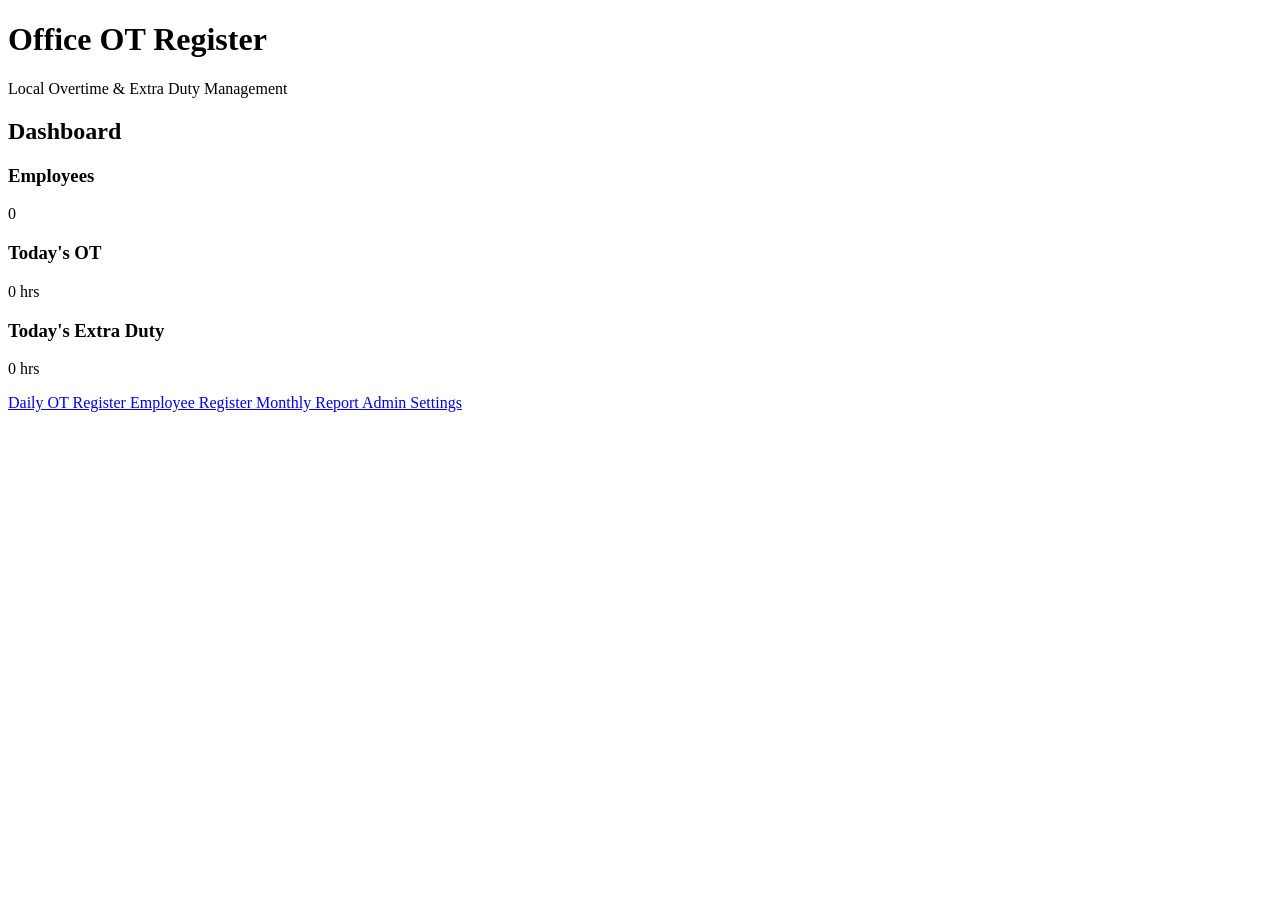
==== index.html @ ebf97f28 "Create index.html" ====
<!DOCTYPE html>
<html lang="en">
<head>
    <meta charset="UTF-8">
    <meta name="viewport" content="width=device-width, initial-scale=1.0">

    <title>Office OT Register</title>

    <link rel="stylesheet" href="css/style.css">
</head>

<body>

<header class="topbar">
    <div>
        <h1>Office OT Register</h1>
        <p>Local Overtime & Extra Duty Management</p>
    </div>
</header>

<div class="container">

    <h2>Dashboard</h2>

    <div class="cards">

        <div class="card">
            <h3>Employees</h3>
            <p id="employeeCount">0</p>
        </div>

        <div class="card">
            <h3>Today's OT</h3>
            <p id="todayOT">0 hrs</p>
        </div>

        <div class="card">
            <h3>Today's Extra Duty</h3>
            <p id="todayExtra">0 hrs</p>
        </div>

    </div>

    <div class="menu">

        <a href="register.html" class="menu-btn">
            Daily OT Register
        </a>

        <a href="employees.html" class="menu-btn">
            Employee Register
        </a>

        <a href="report.html" class="menu-btn">
            Monthly Report
        </a>

        <a href="admin.html" class="menu-btn">
            Admin Settings
        </a>

    </div>

</div>

<script src="js/db.js"></script>

<script>

async function loadDashboard() {

    const employees = await getEmployees();

    document.getElementById("employeeCount").textContent =
        employees.length;

    const today = new Date().toISOString().split("T")[0];

    const records = await getRecordsByDate(today);

    let ot = 0;
    let extra = 0;

    records.forEach(record => {

        ot += Number(record.otHours || 0);
        extra += Number(record.extraHours || 0);

    });

    document.getElementById("todayOT").textContent =
        ot.toFixed(2) + " hrs";

    document.getElementById("todayExtra").textContent =
        extra.toFixed(2) + " hrs";
}

loadDashboard();

</script>

</body>
</html>
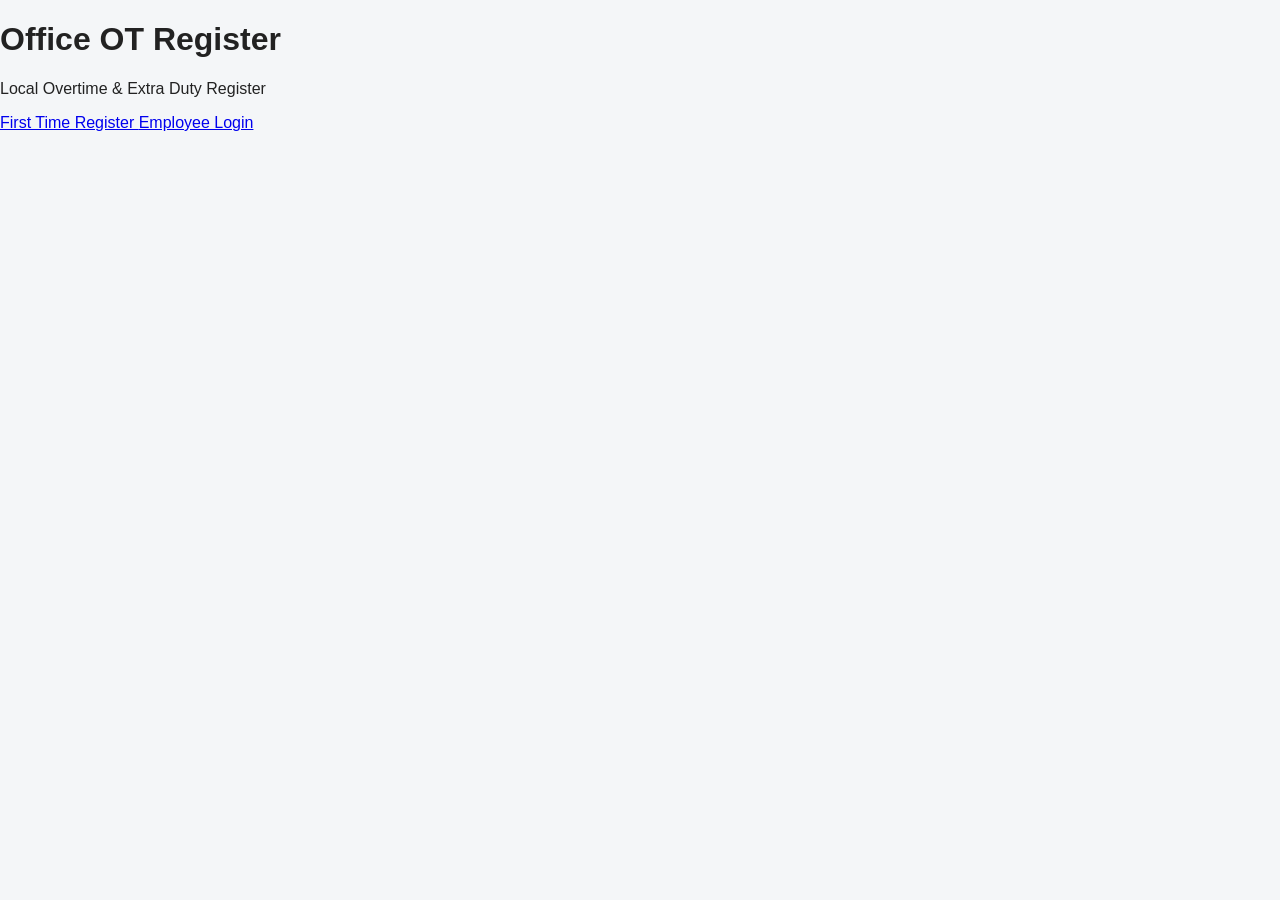
==== commit 04dff8a2: "Update index.html" ====
--- a/index.html
+++ b/index.html
@@ -1,103 +1,44 @@
 <!DOCTYPE html>
 <html lang="en">
+
 <head>
     <meta charset="UTF-8">
-    <meta name="viewport" content="width=device-width, initial-scale=1.0">
+
+    <meta name="viewport"
+          content="width=device-width, initial-scale=1.0">
 
     <title>Office OT Register</title>
 
-    <link rel="stylesheet" href="css/style.css">
+    <link rel="stylesheet"
+          href="css/style.css">
 </head>
 
 <body>
 
-<header class="topbar">
-    <div>
-        <h1>Office OT Register</h1>
-        <p>Local Overtime & Extra Duty Management</p>
-    </div>
-</header>
+<div class="login-box">
 
-<div class="container">
+    <h1>Office OT Register</h1>
 
-    <h2>Dashboard</h2>
+    <p>
+        Local Overtime & Extra Duty Register
+    </p>
 
-    <div class="cards">
+    <div class="home-buttons">
 
-        <div class="card">
-            <h3>Employees</h3>
-            <p id="employeeCount">0</p>
-        </div>
-
-        <div class="card">
-            <h3>Today's OT</h3>
-            <p id="todayOT">0 hrs</p>
-        </div>
-
-        <div class="card">
-            <h3>Today's Extra Duty</h3>
-            <p id="todayExtra">0 hrs</p>
-        </div>
-
-    </div>
-
-    <div class="menu">
-
-        <a href="register.html" class="menu-btn">
-            Daily OT Register
+        <a href="register.html"
+           class="primary-btn">
+            First Time Register
         </a>
 
-        <a href="employees.html" class="menu-btn">
-            Employee Register
-        </a>
-
-        <a href="report.html" class="menu-btn">
-            Monthly Report
-        </a>
-
-        <a href="admin.html" class="menu-btn">
-            Admin Settings
+        <a href="login.html"
+           class="secondary-btn">
+            Employee Login
         </a>
 
     </div>
 
 </div>
 
-<script src="js/db.js"></script>
+</body>
 
-<script>
-
-async function loadDashboard() {
-
-    const employees = await getEmployees();
-
-    document.getElementById("employeeCount").textContent =
-        employees.length;
-
-    const today = new Date().toISOString().split("T")[0];
-
-    const records = await getRecordsByDate(today);
-
-    let ot = 0;
-    let extra = 0;
-
-    records.forEach(record => {
-
-        ot += Number(record.otHours || 0);
-        extra += Number(record.extraHours || 0);
-
-    });
-
-    document.getElementById("todayOT").textContent =
-        ot.toFixed(2) + " hrs";
-
-    document.getElementById("todayExtra").textContent =
-        extra.toFixed(2) + " hrs";
-}
-
-loadDashboard();
-
-</script>
-
-</body>
 </html>
--- a/css/style.css
+++ b/css/style.css
@@ -0,0 +1,171 @@
+* {
+    box-sizing: border-box;
+}
+
+body {
+    margin: 0;
+    font-family: Arial, sans-serif;
+    background: #f4f6f8;
+    color: #222;
+}
+
+.topbar {
+    background: #1f2937;
+    color: white;
+    padding: 20px;
+}
+
+.topbar h1 {
+    margin: 0;
+}
+
+.topbar p {
+    margin: 5px 0 0;
+}
+
+.container {
+    max-width: 1200px;
+    margin: 30px auto;
+    padding: 20px;
+    background: white;
+    border-radius: 10px;
+}
+
+.cards {
+    display: flex;
+    gap: 20px;
+    margin: 20px 0;
+}
+
+.card {
+    flex: 1;
+    background: #f1f5f9;
+    padding: 20px;
+    border-radius: 8px;
+}
+
+.card p {
+    font-size: 28px;
+    font-weight: bold;
+}
+
+.menu {
+    display: grid;
+    grid-template-columns:
+        repeat(auto-fit, minmax(200px, 1fr));
+
+    gap: 15px;
+
+    margin-top: 30px;
+}
+
+.menu-btn {
+    display: block;
+    text-decoration: none;
+    text-align: center;
+
+    background: #2563eb;
+    color: white;
+
+    padding: 18px;
+
+    border-radius: 8px;
+}
+
+.menu-btn:hover {
+    opacity: 0.9;
+}
+
+label {
+    display: block;
+    margin-top: 15px;
+    margin-bottom: 5px;
+    font-weight: bold;
+}
+
+input,
+select,
+textarea {
+    width: 100%;
+    padding: 10px;
+
+    border: 1px solid #ccc;
+    border-radius: 5px;
+}
+
+textarea {
+    min-height: 80px;
+}
+
+button {
+    margin-top: 15px;
+
+    padding: 10px 18px;
+
+    border: none;
+    border-radius: 5px;
+
+    background: #2563eb;
+    color: white;
+
+    cursor: pointer;
+}
+
+button:hover {
+    opacity: 0.85;
+}
+
+table {
+    width: 100%;
+    border-collapse: collapse;
+
+    margin-top: 20px;
+}
+
+th,
+td {
+    border: 1px solid #ddd;
+
+    padding: 10px;
+
+    text-align: left;
+}
+
+th {
+    background: #f1f5f9;
+}
+
+.summary {
+    margin-top: 20px;
+
+    padding: 15px;
+
+    background: #f1f5f9;
+
+    border-radius: 6px;
+}
+
+hr {
+    margin: 30px 0;
+
+    border: 0;
+
+    border-top: 1px solid #ddd;
+}
+
+@media(max-width: 700px) {
+
+    .cards {
+        flex-direction: column;
+    }
+
+    .container {
+        margin: 10px;
+        padding: 15px;
+    }
+
+    table {
+        font-size: 13px;
+    }
+
+}
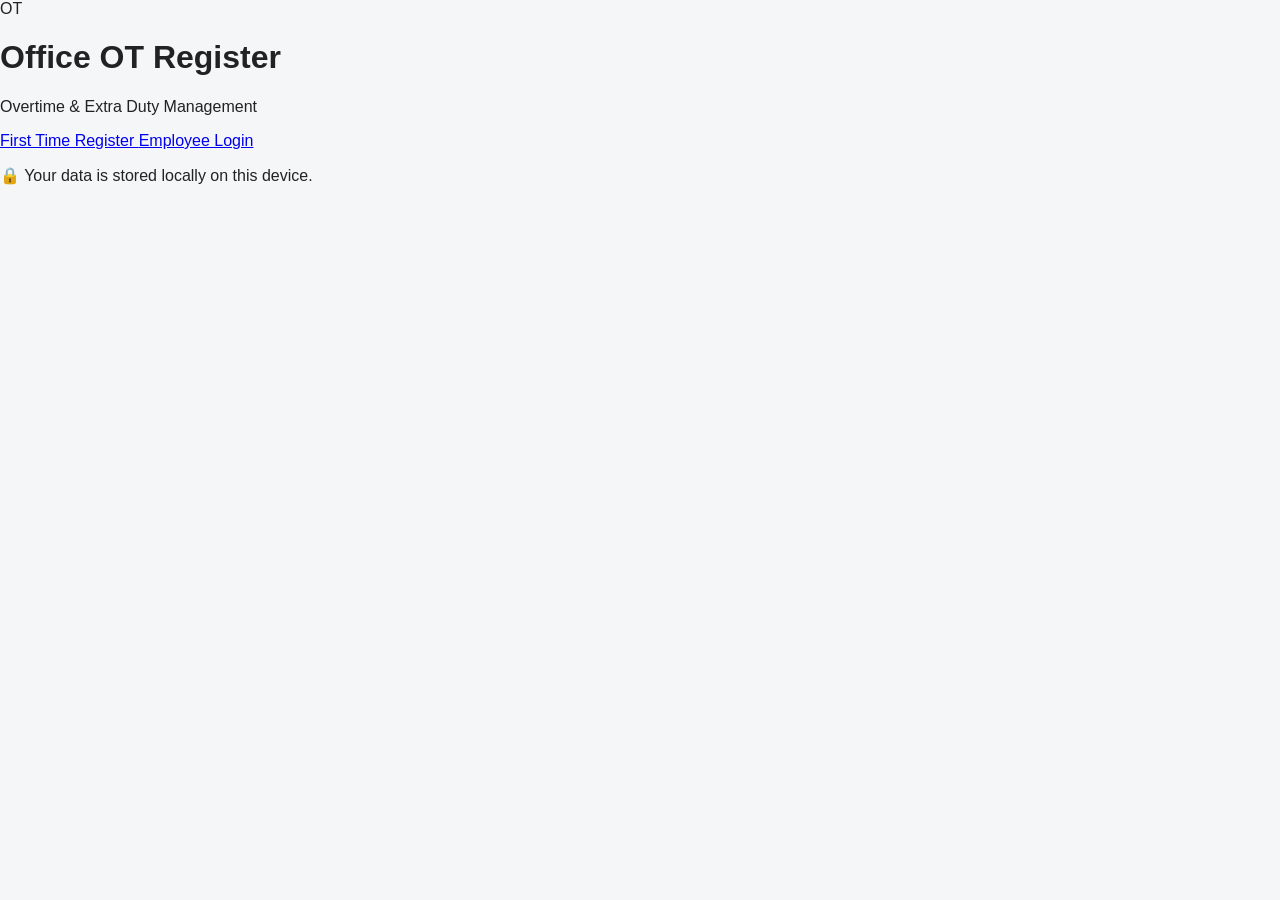
==== commit 7505ec9b: "Update index.html" ====
--- a/index.html
+++ b/index.html
@@ -2,6 +2,7 @@
 <html lang="en">
 
 <head>
+
     <meta charset="UTF-8">
 
     <meta name="viewport"
@@ -11,33 +12,53 @@
 
     <link rel="stylesheet"
           href="css/style.css">
+
 </head>
 
 <body>
 
 <div class="login-box">
 
+    <div class="logo">
+        OT
+    </div>
+
     <h1>Office OT Register</h1>
 
-    <p>
-        Local Overtime & Extra Duty Register
+    <p class="subtitle">
+        Overtime & Extra Duty Management
     </p>
+
 
     <div class="home-buttons">
 
         <a href="register.html"
            class="primary-btn">
+
             First Time Register
+
         </a>
+
 
         <a href="login.html"
            class="secondary-btn">
+
             Employee Login
+
         </a>
 
     </div>
 
+
+    <p class="local-info">
+
+        🔒 Your data is stored locally
+        on this device.
+
+    </p>
+
 </div>
+
 
 </body>
 
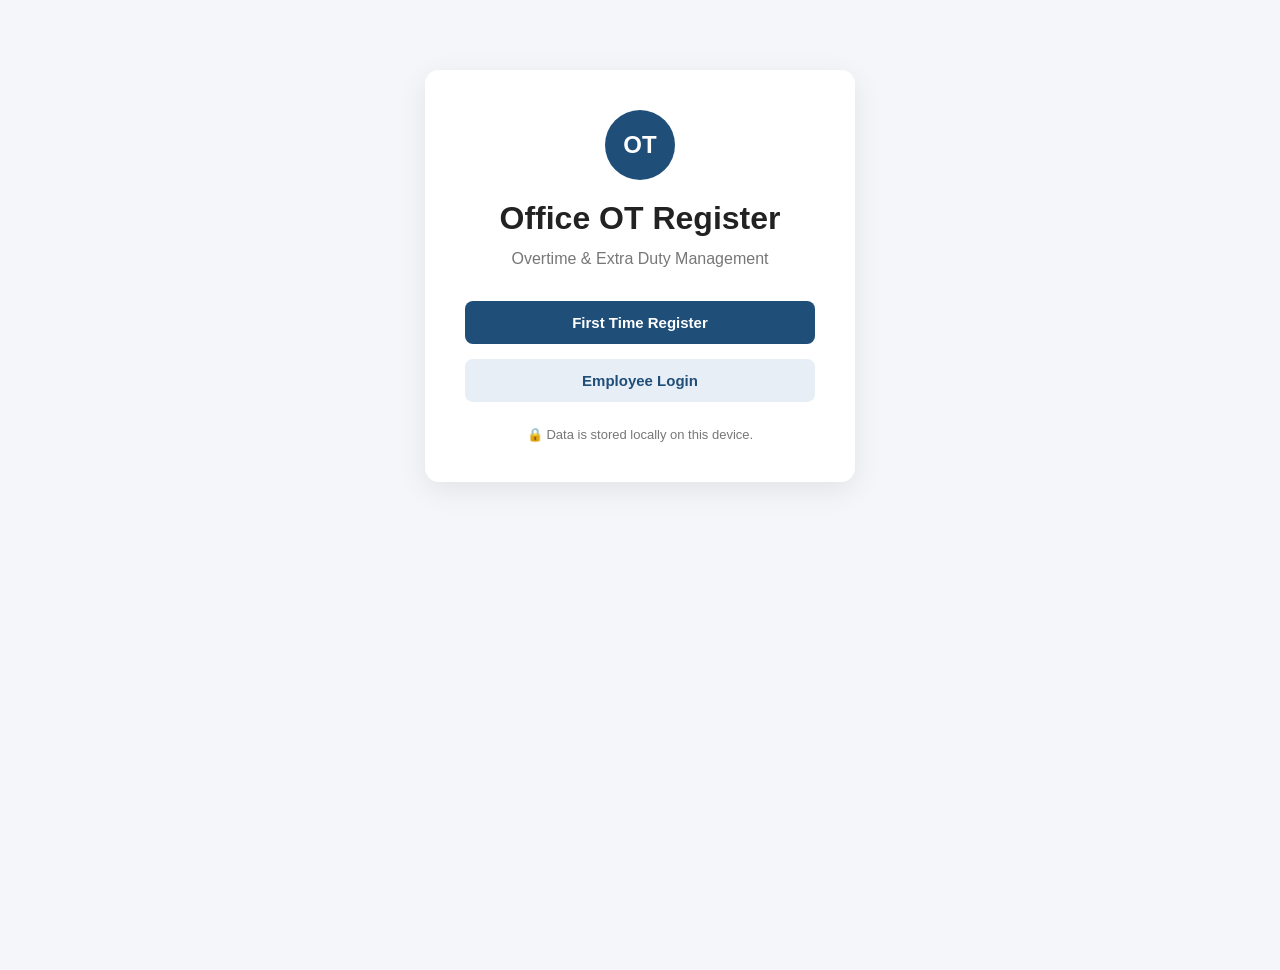
==== commit 5c717276: "Update index.html" ====
--- a/index.html
+++ b/index.html
@@ -15,15 +15,22 @@
 
 </head>
 
+
 <body>
 
+
 <div class="login-box">
+
 
     <div class="logo">
         OT
     </div>
 
-    <h1>Office OT Register</h1>
+
+    <h1>
+        Office OT Register
+    </h1>
+
 
     <p class="subtitle">
         Overtime & Extra Duty Management
@@ -31,6 +38,7 @@
 
 
     <div class="home-buttons">
+
 
         <a href="register.html"
            class="primary-btn">
@@ -47,15 +55,17 @@
 
         </a>
 
+
     </div>
 
 
     <p class="local-info">
 
-        🔒 Your data is stored locally
-        on this device.
+        🔒 Data is stored locally on
+        this device.
 
     </p>
+
 
 </div>
 
--- a/css/style.css
+++ b/css/style.css
@@ -1,171 +1,789 @@
 * {
     box-sizing: border-box;
-}
+    margin: 0;
+    padding: 0;
+}
+
 
 body {
-    margin: 0;
-    font-family: Arial, sans-serif;
-    background: #f4f6f8;
+
+    font-family:
+        Arial,
+        Helvetica,
+        sans-serif;
+
+    background: #f4f6f9;
+
     color: #222;
-}
+
+    min-height: 100vh;
+}
+
+
+a {
+
+    text-decoration: none;
+
+    color: inherit;
+}
+
+
+/* =====================================
+   LOGIN / HOME
+===================================== */
+
+.login-box {
+
+    width: 100%;
+
+    max-width: 430px;
+
+    margin: 70px auto;
+
+    background: white;
+
+    padding: 40px;
+
+    border-radius: 14px;
+
+    box-shadow:
+        0 8px 30px
+        rgba(0, 0, 0, 0.08);
+
+    text-align: center;
+}
+
+
+.logo {
+
+    width: 70px;
+
+    height: 70px;
+
+    margin: 0 auto 20px;
+
+    background: #1f4e79;
+
+    color: white;
+
+    border-radius: 50%;
+
+    display: flex;
+
+    align-items: center;
+
+    justify-content: center;
+
+    font-size: 24px;
+
+    font-weight: bold;
+}
+
+
+.login-box h1 {
+
+    margin-bottom: 10px;
+}
+
+
+.subtitle {
+
+    color: #777;
+
+    margin-bottom: 30px;
+
+    line-height: 1.5;
+}
+
+
+.home-buttons {
+
+    display: flex;
+
+    flex-direction: column;
+
+    gap: 15px;
+}
+
+
+/* =====================================
+   BUTTONS
+===================================== */
+
+.primary-btn,
+.secondary-btn,
+.logout-btn {
+
+    display: inline-block;
+
+    border: none;
+
+    cursor: pointer;
+
+    padding: 13px 20px;
+
+    border-radius: 8px;
+
+    font-size: 15px;
+
+    font-weight: bold;
+
+    text-align: center;
+}
+
+
+.primary-btn {
+
+    background: #1f4e79;
+
+    color: white;
+}
+
+
+.primary-btn:hover {
+
+    opacity: 0.9;
+}
+
+
+.secondary-btn {
+
+    background: #e8eef5;
+
+    color: #1f4e79;
+}
+
+
+.logout-btn {
+
+    background: #dc3545;
+
+    color: white;
+}
+
+
+.local-info {
+
+    margin-top: 25px;
+
+    font-size: 13px;
+
+    color: #777;
+}
+
+
+/* =====================================
+   FORM
+===================================== */
+
+.form-box {
+
+    width: 100%;
+
+    max-width: 500px;
+
+    margin: 40px auto;
+
+    background: white;
+
+    padding: 35px;
+
+    border-radius: 14px;
+
+    box-shadow:
+        0 8px 30px
+        rgba(0, 0, 0, 0.07);
+}
+
+
+.form-box.wide {
+
+    max-width: 750px;
+}
+
+
+.form-box h1 {
+
+    margin-bottom: 10px;
+}
+
+
+.form-box label {
+
+    display: block;
+
+    margin-top: 18px;
+
+    margin-bottom: 7px;
+
+    font-weight: bold;
+}
+
+
+.form-box input,
+.form-box textarea,
+.form-box select {
+
+    width: 100%;
+
+    padding: 12px;
+
+    border: 1px solid #ccc;
+
+    border-radius: 7px;
+
+    font-size: 15px;
+
+    outline: none;
+}
+
+
+.form-box input:focus,
+.form-box textarea:focus {
+
+    border-color: #1f4e79;
+}
+
+
+.form-box button {
+
+    width: 100%;
+
+    margin-top: 25px;
+}
+
+
+.bottom-link {
+
+    text-align: center;
+
+    margin-top: 25px;
+
+    color: #666;
+}
+
+
+.bottom-link a {
+
+    color: #1f4e79;
+
+    font-weight: bold;
+}
+
+
+.back-link {
+
+    display: inline-block;
+
+    margin-bottom: 20px;
+
+    color: #1f4e79;
+
+    font-weight: bold;
+}
+
+
+/* =====================================
+   TOPBAR
+===================================== */
 
 .topbar {
-    background: #1f2937;
-    color: white;
-    padding: 20px;
-}
-
-.topbar h1 {
-    margin: 0;
-}
-
-.topbar p {
-    margin: 5px 0 0;
-}
+
+    background: white;
+
+    padding: 18px 5%;
+
+    display: flex;
+
+    align-items: center;
+
+    justify-content: space-between;
+
+    box-shadow:
+        0 2px 10px
+        rgba(0, 0, 0, 0.06);
+}
+
+
+.topbar h2 {
+
+    margin-bottom: 4px;
+}
+
+
+.topbar span {
+
+    color: #777;
+
+    font-size: 13px;
+}
+
+
+/* =====================================
+   CONTAINER
+===================================== */
 
 .container {
+
+    width: 90%;
+
     max-width: 1200px;
+
     margin: 30px auto;
-    padding: 20px;
+}
+
+
+.welcome {
+
+    margin-bottom: 25px;
+}
+
+
+.welcome p {
+
+    color: #777;
+
+    margin-bottom: 5px;
+}
+
+
+/* =====================================
+   CARDS
+===================================== */
+
+.cards {
+
+    display: grid;
+
+    grid-template-columns:
+        repeat(2, 1fr);
+
+    gap: 20px;
+
+    margin-bottom: 35px;
+}
+
+
+.card {
+
     background: white;
-    border-radius: 10px;
-}
-
-.cards {
+
+    padding: 25px;
+
+    border-radius: 12px;
+
+    box-shadow:
+        0 4px 15px
+        rgba(0, 0, 0, 0.06);
+}
+
+
+.card-icon {
+
+    font-size: 28px;
+
+    margin-bottom: 10px;
+}
+
+
+.card h3 {
+
+    color: #666;
+
+    font-size: 15px;
+}
+
+
+.card p {
+
+    margin-top: 10px;
+
+    font-size: 28px;
+
+    font-weight: bold;
+
+    color: #1f4e79;
+}
+
+
+/* =====================================
+   MENU
+===================================== */
+
+.section-title {
+
+    margin-bottom: 15px;
+}
+
+
+.menu-grid {
+
+    display: grid;
+
+    grid-template-columns:
+        repeat(4, 1fr);
+
+    gap: 20px;
+}
+
+
+.menu-card {
+
+    background: white;
+
+    padding: 25px;
+
+    border-radius: 12px;
+
+    box-shadow:
+        0 4px 15px
+        rgba(0, 0, 0, 0.06);
+
+    transition: 0.2s;
+}
+
+
+.menu-card:hover {
+
+    transform:
+        translateY(-3px);
+}
+
+
+.menu-card span {
+
+    font-size: 30px;
+}
+
+
+.menu-card h3 {
+
+    margin:
+        15px 0 8px;
+}
+
+
+.menu-card p {
+
+    color: #777;
+
+    font-size: 14px;
+
+    line-height: 1.5;
+}
+
+
+/* =====================================
+   SUMMARY
+===================================== */
+
+.summary-box {
+
+    background: white;
+
+    padding: 25px;
+
+    margin-bottom: 25px;
+
+    border-radius: 12px;
+
+    box-shadow:
+        0 4px 15px
+        rgba(0, 0, 0, 0.06);
+}
+
+
+.summary-box h2 {
+
+    margin-bottom: 20px;
+}
+
+
+.summary-items {
+
     display: flex;
-    gap: 20px;
-    margin: 20px 0;
-}
-
-.card {
-    flex: 1;
-    background: #f1f5f9;
-    padding: 20px;
-    border-radius: 8px;
-}
-
-.card p {
-    font-size: 28px;
-    font-weight: bold;
-}
-
-.menu {
-    display: grid;
-    grid-template-columns:
-        repeat(auto-fit, minmax(200px, 1fr));
-
-    gap: 15px;
-
-    margin-top: 30px;
-}
-
-.menu-btn {
-    display: block;
-    text-decoration: none;
-    text-align: center;
-
-    background: #2563eb;
-    color: white;
-
-    padding: 18px;
-
-    border-radius: 8px;
-}
-
-.menu-btn:hover {
-    opacity: 0.9;
-}
-
-label {
-    display: block;
-    margin-top: 15px;
-    margin-bottom: 5px;
-    font-weight: bold;
-}
-
-input,
-select,
-textarea {
+
+    gap: 50px;
+
+    flex-wrap: wrap;
+}
+
+
+.summary-items div {
+
+    display: flex;
+
+    flex-direction: column;
+
+    gap: 7px;
+}
+
+
+.summary-items span {
+
+    color: #777;
+}
+
+
+.summary-items strong {
+
+    font-size: 24px;
+
+    color: #1f4e79;
+}
+
+
+/* =====================================
+   TABLE
+===================================== */
+
+.table-box {
+
+    background: white;
+
+    padding: 25px;
+
+    border-radius: 12px;
+
+    box-shadow:
+        0 4px 15px
+        rgba(0, 0, 0, 0.06);
+}
+
+
+.table-box h2 {
+
+    margin-bottom: 20px;
+}
+
+
+.table-scroll {
+
     width: 100%;
-    padding: 10px;
-
-    border: 1px solid #ccc;
-    border-radius: 5px;
-}
-
-textarea {
-    min-height: 80px;
-}
-
-button {
-    margin-top: 15px;
-
-    padding: 10px 18px;
-
-    border: none;
-    border-radius: 5px;
-
-    background: #2563eb;
-    color: white;
-
-    cursor: pointer;
-}
-
-button:hover {
-    opacity: 0.85;
-}
+
+    overflow-x: auto;
+}
+
 
 table {
+
     width: 100%;
-    border-collapse: collapse;
-
-    margin-top: 20px;
-}
+
+    border-collapse:
+        collapse;
+
+    min-width: 700px;
+}
+
 
 th,
 td {
-    border: 1px solid #ddd;
-
-    padding: 10px;
+
+    border-bottom:
+        1px solid #ddd;
+
+    padding: 12px;
 
     text-align: left;
-}
+
+    font-size: 14px;
+}
+
 
 th {
-    background: #f1f5f9;
-}
-
-.summary {
-    margin-top: 20px;
-
-    padding: 15px;
-
-    background: #f1f5f9;
-
-    border-radius: 6px;
-}
-
-hr {
-    margin: 30px 0;
-
-    border: 0;
-
-    border-top: 1px solid #ddd;
-}
-
-@media(max-width: 700px) {
+
+    background: #f1f4f8;
+
+    font-weight: bold;
+}
+
+
+td button {
+
+    border: none;
+
+    background: #dc3545;
+
+    color: white;
+
+    padding: 7px 10px;
+
+    border-radius: 5px;
+
+    cursor: pointer;
+}
+
+
+/* =====================================
+   ADMIN DAYS
+===================================== */
+
+.days-grid {
+
+    display: grid;
+
+    grid-template-columns:
+        repeat(3, 1fr);
+
+    gap: 10px;
+
+    margin-top: 15px;
+}
+
+
+.check-label {
+
+    background: #f4f6f9;
+
+    padding: 12px;
+
+    border-radius: 7px;
+
+    cursor: pointer;
+}
+
+
+.check-label input {
+
+    width: auto;
+
+    margin-right: 8px;
+}
+
+
+/* =====================================
+   REPORT
+===================================== */
+
+.report-controls {
+
+    background: white;
+
+    padding: 20px;
+
+    margin-bottom: 25px;
+
+    border-radius: 12px;
+
+    display: flex;
+
+    gap: 15px;
+
+    align-items: end;
+
+    flex-wrap: wrap;
+}
+
+
+.report-controls label {
+
+    display: block;
+
+    margin-bottom: 7px;
+
+    font-weight: bold;
+}
+
+
+.report-controls input {
+
+    padding: 12px;
+
+    border:
+        1px solid #ccc;
+
+    border-radius: 7px;
+}
+
+
+/* =====================================
+   MOBILE
+===================================== */
+
+@media (max-width: 800px) {
+
+    .menu-grid {
+
+        grid-template-columns:
+            repeat(2, 1fr);
+    }
+
+}
+
+
+@media (max-width: 600px) {
+
+    .login-box,
+    .form-box {
+
+        margin:
+            20px auto;
+
+        padding: 25px;
+
+        width: 92%;
+    }
+
 
     .cards {
-        flex-direction: column;
-    }
+
+        grid-template-columns:
+            1fr;
+    }
+
+
+    .menu-grid {
+
+        grid-template-columns:
+            1fr;
+    }
+
+
+    .topbar {
+
+        padding:
+            15px 4%;
+    }
+
+
+    .topbar h2 {
+
+        font-size: 18px;
+    }
+
 
     .container {
-        margin: 10px;
-        padding: 15px;
-    }
-
-    table {
-        font-size: 13px;
-    }
-
-}
+
+        width: 94%;
+    }
+
+
+    .days-grid {
+
+        grid-template-columns:
+            1fr 1fr;
+    }
+
+
+    .summary-items {
+
+        gap: 25px;
+    }
+
+
+    .report-controls {
+
+        align-items:
+            stretch;
+
+        flex-direction:
+            column;
+    }
+
+
+    .report-controls button {
+
+        width: 100%;
+    }
+
+}
